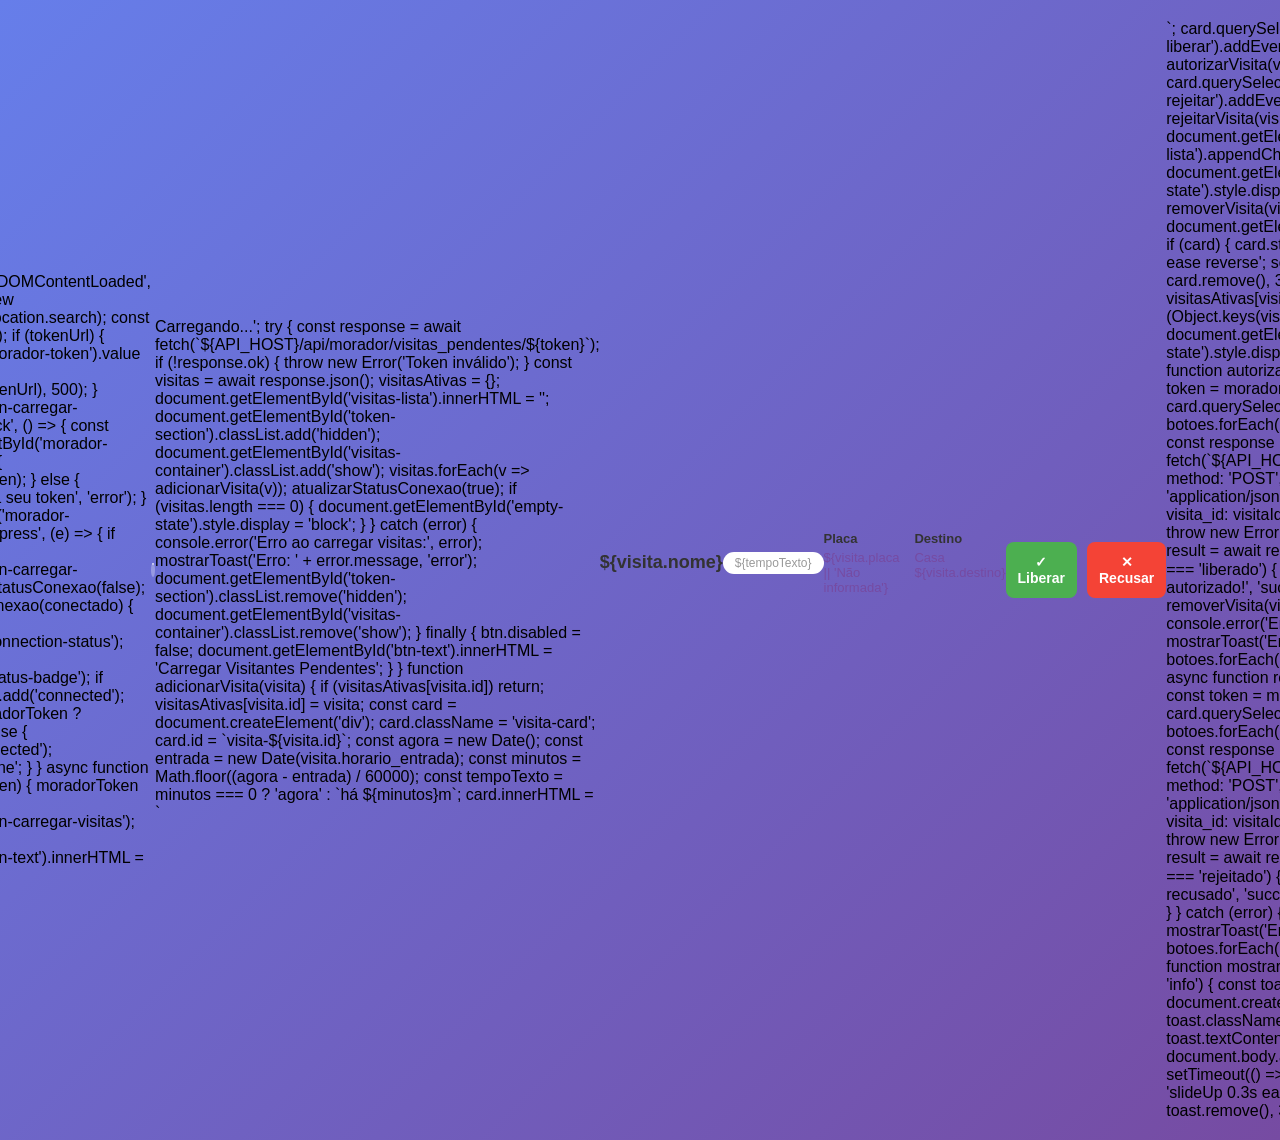
==== guardiao-flow-simples/frontend/morador.html @ 986eb7d0 "Sistema Guardião Flow com WebSocket em tempo real ✅ Backend Flask-SocketIO completo ✅ WebSocket mana" ====
<!DOCTYPE html>
<html lang="pt-BR">
<head>
    <meta charset="UTF-8">
    <meta name="viewport" content="width=device-width, initial-scale=1.0">
    <title>Guardião Flow - Painel do Morador</title>
    <style>
        * {
            margin: 0;
            padding: 0;
            box-sizing: border-box;
        }

        body {
            font-family: 'Segoe UI', Tahoma, Geneva, Verdana, sans-serif;
            background: linear-gradient(135deg, #667eea 0%, #764ba2 100%);
            min-height: 100vh;
            display: flex;
            align-items: center;
            justify-content: center;
            padding: 20px;
        }

        .container {
            background: white;
            border-radius: 20px;
            box-shadow: 0 20px 60px rgba(0, 0, 0, 0.3);
            max-width: 500px;
            width: 100%;
            overflow: hidden;
        }

        .header {
            background: linear-gradient(135deg, #667eea 0%, #764ba2 100%);
            color: white;
            padding: 30px 20px;
            text-align: center;
        }

        .header h1 {
            font-size: 28px;
            margin-bottom: 10px;
        }

        .header p {
            font-size: 14px;
            opacity: 0.9;
        }

        .status-badge {
            display: inline-block;
            background: rgba(255, 255, 255, 0.2);
            padding: 8px 16px;
            border-radius: 20px;
            font-size: 12px;
            margin-top: 10px;
            font-weight: 600;
        }

        .content {
            padding: 30px 20px;
        }

        .token-section {
            margin-bottom: 30px;
        }

        .token-section.hidden {
            display: none;
        }

        .token-section label {
            display: block;
            margin-bottom: 8px;
            font-weight: 600;
            color: #333;
            font-size: 14px;
        }

        .token-section input {
            width: 100%;
            padding: 12px 15px;
            border: 2px solid #e0e0e0;
            border-radius: 8px;
            font-size: 14px;
            transition: all 0.3s;
            font-family: 'Courier New', monospace;
        }

        .token-section input:focus {
            outline: none;
            border-color: #667eea;
            background: #f8f9ff;
        }

        .btn-carregar {
            width: 100%;
            padding: 12px;
            background: #667eea;
            color: white;
            border: none;
            border-radius: 8px;
            font-size: 14px;
            font-weight: 600;
            cursor: pointer;
            transition: all 0.3s;
            margin-top: 10px;
        }

        .btn-carregar:hover {
            background: #5568d3;
            transform: translateY(-2px);
            box-shadow: 0 5px 15px rgba(102, 126, 234, 0.4);
        }

        .btn-carregar:active {
            transform: translateY(0);
        }

        .btn-carregar:disabled {
            background: #cccccc;
            cursor: not-allowed;
            transform: none;
        }

        .visitas-container {
            display: none;
        }

        .visitas-container.show {
            display: block;
        }

        .empty-state {
            text-align: center;
            padding: 40px 20px;
            color: #999;
        }

        .visita-card {
            background: #f8f9fa;
            border-left: 4px solid #667eea;
            padding: 20px;
            margin-bottom: 15px;
            border-radius: 8px;
            transition: all 0.3s;
            animation: slideIn 0.3s ease;
        }

        @keyframes slideIn {
            from {
                opacity: 0;
                transform: translateY(10px);
            }
            to {
                opacity: 1;
                transform: translateY(0);
            }
        }

        .visita-card:hover {
            background: #f0f1ff;
            transform: translateX(5px);
        }

        .visita-header {
            display: flex;
            justify-content: space-between;
            align-items: center;
            margin-bottom: 15px;
        }

        .visita-nome {
            font-size: 18px;
            font-weight: 700;
            color: #333;
        }

        .visita-tempo {
            font-size: 12px;
            color: #999;
            background: white;
            padding: 4px 12px;
            border-radius: 20px;
        }

        .visita-detalhes {
            display: grid;
            grid-template-columns: 1fr 1fr;
            gap: 15px;
            margin-bottom: 15px;
        }

        .detalhe {
            font-size: 13px;
            color: #666;
        }

        .detalhe-label {
            font-weight: 600;
            color: #333;
            display: block;
            margin-bottom: 4px;
        }

        .detalhe-valor {
            display: block;
            color: #764ba2;
            font-weight: 500;
        }

        .visita-acoes {
            display: flex;
            gap: 10px;
        }

        .btn-acao {
            flex: 1;
            padding: 12px;
            border: none;
            border-radius: 8px;
            font-size: 14px;
            font-weight: 600;
            cursor: pointer;
            transition: all 0.3s;
            display: flex;
            align-items: center;
            justify-content: center;
            gap: 8px;
        }

        .btn-liberar {
            background: #4CAF50;
            color: white;
        }

        .btn-liberar:hover {
            background: #45a049;
            transform: scale(1.05);
        }

        .btn-liberar:disabled {
            background: #cccccc;
            cursor: not-allowed;
            transform: scale(1);
        }

        .btn-rejeitar {
            background: #f44336;
            color: white;
        }

        .btn-rejeitar:hover {
            background: #da190b;
            transform: scale(1.05);
        }

        .btn-rejeitar:disabled {
            background: #cccccc;
            cursor: not-allowed;
            transform: scale(1);
        }

        .spinner {
            display: inline-block;
            width: 14px;
            height: 14px;
            border: 2px solid rgba(255, 255, 255, 0.3);
            border-radius: 50%;
            border-top-color: white;
            animation: spin 0.6s linear infinite;
        }

        @keyframes spin {
            to { transform: rotate(360deg); }
        }

        .connection-status {
            position: absolute;
            top: 10px;
            right: 10px;
            width: 12px;
            height: 12px;
            border-radius: 50%;
            background: #999;
            animation: pulse 2s infinite;
        }

        .connection-status.connected {
            background: #4CAF50;
            animation: none;
        }

        @keyframes pulse {
            0%, 100% { opacity: 0.5; }
            50% { opacity: 1; }
        }

        .toast {
            position: fixed;
            bottom: 20px;
            right: 20px;
            background: #333;
            color: white;
            padding: 15px 20px;
            border-radius: 8px;
            font-size: 14px;
            animation: slideUp 0.3s ease;
            z-index: 1000;
        }

        .toast.success {
            background: #4CAF50;
        }

        .toast.error {
            background: #f44336;
        }

        @keyframes slideUp {
            from {
                transform: translateY(100px);
                opacity: 0;
            }
            to {
                transform: translateY(0);
                opacity: 1;
            }
        }

        @media (max-width: 600px) {
            .header h1 {
                font-size: 22px;
            }

            .visita-detalhes {
                grid-template-columns: 1fr;
            }
        }
    </style>
</head>
<body>
    <div class="container" style="position: relative;">
        <div class="header">
            <div class="connection-status" id="connection-status"></div>
            <h1>Guardião Flow</h1>
            <p>Painel de Autorização de Visitantes</p>
            <div class="status-badge" id="status-badge">Desconectado</div>
        </div>

        <div class="content">
            <div class="token-section" id="token-section">
                <label for="morador-token">Seu Token de Acesso:</label>
                <input 
                    type="text" 
                    id="morador-token" 
                    placeholder="Cole o token recebido por WhatsApp aqui..."
                    autocomplete="off"
                >
                <button class="btn-carregar" id="btn-carregar-visitas">
                    <span id="btn-text">Carregar Visitantes Pendentes</span>
                </button>
            </div>

            <div class="visitas-container" id="visitas-container">
                <div class="empty-state" id="empty-state">
                    <p>Nenhum visitante aguardando autorização</p>
                </div>
                <div id="visitas-lista"></div>
            </div>
        </div>
    </div>

        <script src="https://cdn.socket.io/4.5.4/socket.io.min.js"></script>
        <script>
            const API_HOST = window.location.origin;
            let moradorToken = null;
            let visitasAtivas = {};
            let socket = null;

            document.addEventListener('DOMContentLoaded', () => {
                // Se o token estiver na query string, carrega automaticamente
                const params = new URLSearchParams(window.location.search);
                const token = params.get('token');
                if (token) {
                    document.getElementById('token-input').value = token;
                    carregarVisitasPendentes(token);
                }
            });

            function conectarSocketMorador(token) {
                if (socket) return;
                socket = io();

                socket.on('connect', () => {
                    console.log('[✓] Socket conectado');
                    socket.emit('ENTRAR_SALA', { room: `morador_${token}` });
                    atualizarStatusConexao(true);
                });

                socket.on('disconnect', () => {
                    console.log('[✗] Socket desconectado');
                    atualizarStatusConexao(false);
                });

                socket.on('VISITANTE_AGUARDANDO_AUTORIZACAO', (payload) => {
                    console.log('VISITANTE_AGUARDANDO_AUTORIZACAO', payload);
                    const data = payload.data || payload;
                    adicionarVisita(data);
                });

                socket.on('VISITA_LIBERADA', (payload) => {
                    const data = payload.data || payload;
                    removerVisita(data.visita_id);
                    mostrarToast('Visitante liberado', 'success');
                });

                socket.on('VISITA_REJEITADA', (payload) => {
                    const data = payload.data || payload;
                    removerVisita(data.visita_id);
                    mostrarToast('Visitante recusado', 'error');
                });
            }
        </script>
    </body>
    </html>
        let visitasAtivas = {};

        document.addEventListener('DOMContentLoaded', function() {
            const params = new URLSearchParams(window.location.search);
            const tokenUrl = params.get('token');
            if (tokenUrl) {
                document.getElementById('morador-token').value = tokenUrl;
                setTimeout(() => carregarVisitasPendentes(tokenUrl), 500);
            }

            document.getElementById('btn-carregar-visitas').addEventListener('click', () => {
                const token = document.getElementById('morador-token').value.trim();
                if (token) {
                    carregarVisitasPendentes(token);
                } else {
                    mostrarToast('Por favor, insira seu token', 'error');
                }
            });

            document.getElementById('morador-token').addEventListener('keypress', (e) => {
                if (e.key === 'Enter') {
                    document.getElementById('btn-carregar-visitas').click();
                }
            });

            atualizarStatusConexao(false);
        });

        function atualizarStatusConexao(conectado) {
            const badge = document.getElementById('connection-status');
            const statusText = document.getElementById('status-badge');
            
            if (conectado) {
                badge.classList.add('connected');
                statusText.textContent = moradorToken ? 'Conectado' : 'Conectado';
            } else {
                badge.classList.remove('connected');
                statusText.textContent = 'Offline';
            }
        }

        async function carregarVisitasPendentes(token) {
            moradorToken = token;
            
            const btn = document.getElementById('btn-carregar-visitas');
            btn.disabled = true;
            document.getElementById('btn-text').innerHTML = '<span class="spinner"></span> Carregando...';

            try {
                const response = await fetch(`${API_HOST}/api/morador/visitas_pendentes/${token}`);
                if (!response.ok) {
                    throw new Error('Token inválido');
                }

                const visitas = await response.json();
                
                visitasAtivas = {};
                document.getElementById('visitas-lista').innerHTML = '';

                document.getElementById('token-section').classList.add('hidden');
                document.getElementById('visitas-container').classList.add('show');

                visitas.forEach(v => adicionarVisita(v));

                atualizarStatusConexao(true);

                if (visitas.length === 0) {
                    document.getElementById('empty-state').style.display = 'block';
                }

            } catch (error) {
                console.error('Erro ao carregar visitas:', error);
                mostrarToast('Erro: ' + error.message, 'error');
                document.getElementById('token-section').classList.remove('hidden');
                document.getElementById('visitas-container').classList.remove('show');
            } finally {
                btn.disabled = false;
                document.getElementById('btn-text').innerHTML = 'Carregar Visitantes Pendentes';
            }
        }

        function adicionarVisita(visita) {
            if (visitasAtivas[visita.id]) return;
            visitasAtivas[visita.id] = visita;

            const card = document.createElement('div');
            card.className = 'visita-card';
            card.id = `visita-${visita.id}`;

            const agora = new Date();
            const entrada = new Date(visita.horario_entrada);
            const minutos = Math.floor((agora - entrada) / 60000);
            const tempoTexto = minutos === 0 ? 'agora' : `há ${minutos}m`;

            card.innerHTML = `
                <div class="visita-header">
                    <div class="visita-nome">${visita.nome}</div>
                    <div class="visita-tempo">${tempoTexto}</div>
                </div>

                <div class="visita-detalhes">
                    <div class="detalhe">
                        <span class="detalhe-label">Placa</span>
                        <span class="detalhe-valor">${visita.placa || 'Não informada'}</span>
                    </div>
                    <div class="detalhe">
                        <span class="detalhe-label">Destino</span>
                        <span class="detalhe-valor">Casa ${visita.destino}</span>
                    </div>
                </div>

                <div class="visita-acoes">
                    <button class="btn-acao btn-liberar" data-visita-id="${visita.id}">
                        ✓ Liberar
                    </button>
                    <button class="btn-acao btn-rejeitar" data-visita-id="${visita.id}">
                        ✕ Recusar
                    </button>
                </div>
            `;

            card.querySelector('.btn-liberar').addEventListener('click', () => {
                autorizarVisita(visita.id, card);
            });

            card.querySelector('.btn-rejeitar').addEventListener('click', () => {
                rejeitarVisita(visita.id, card);
            });

            document.getElementById('visitas-lista').appendChild(card);
            document.getElementById('empty-state').style.display = 'none';
        }

        function removerVisita(visitaId) {
            const card = document.getElementById(`visita-${visitaId}`);
            if (card) {
                card.style.animation = 'slideIn 0.3s ease reverse';
                setTimeout(() => card.remove(), 300);
            }
            delete visitasAtivas[visitaId];

            if (Object.keys(visitasAtivas).length === 0) {
                document.getElementById('empty-state').style.display = 'block';
            }
        }

        async function autorizarVisita(visitaId, card) {
            const token = moradorToken;
            const botoes = card.querySelectorAll('.btn-acao');
            botoes.forEach(b => b.disabled = true);

            try {
                const response = await fetch(`${API_HOST}/api/morador/liberar`, {
                    method: 'POST',
                    headers: { 'Content-Type': 'application/json' },
                    body: JSON.stringify({ visita_id: visitaId, token })
                });

                if (!response.ok) throw new Error('Erro ao autorizar');

                const result = await response.json();
                if (result.status === 'liberado') {
                    mostrarToast('✓ Visitante autorizado!', 'success');
                    removerVisita(visitaId);
                }
            } catch (error) {
                console.error('Erro:', error);
                mostrarToast('Erro: ' + error.message, 'error');
                botoes.forEach(b => b.disabled = false);
            }
        }

        async function rejeitarVisita(visitaId, card) {
            const token = moradorToken;
            const botoes = card.querySelectorAll('.btn-acao');
            botoes.forEach(b => b.disabled = true);

            try {
                const response = await fetch(`${API_HOST}/api/morador/rejeitar`, {
                    method: 'POST',
                    headers: { 'Content-Type': 'application/json' },
                    body: JSON.stringify({ visita_id: visitaId, token })
                });

                if (!response.ok) throw new Error('Erro ao rejeitar');

                const result = await response.json();
                if (result.status === 'rejeitado') {
                    mostrarToast('✕ Visitante recusado', 'success');
                    removerVisita(visitaId);
                }
            } catch (error) {
                console.error('Erro:', error);
                mostrarToast('Erro: ' + error.message, 'error');
                botoes.forEach(b => b.disabled = false);
            }
        }

        function mostrarToast(mensagem, tipo = 'info') {
            const toast = document.createElement('div');
            toast.className = `toast ${tipo}`;
            toast.textContent = mensagem;
            document.body.appendChild(toast);

            setTimeout(() => {
                toast.style.animation = 'slideUp 0.3s ease reverse';
                setTimeout(() => toast.remove(), 300);
            }, 3000);
        }
    </script>
</body>
</html>
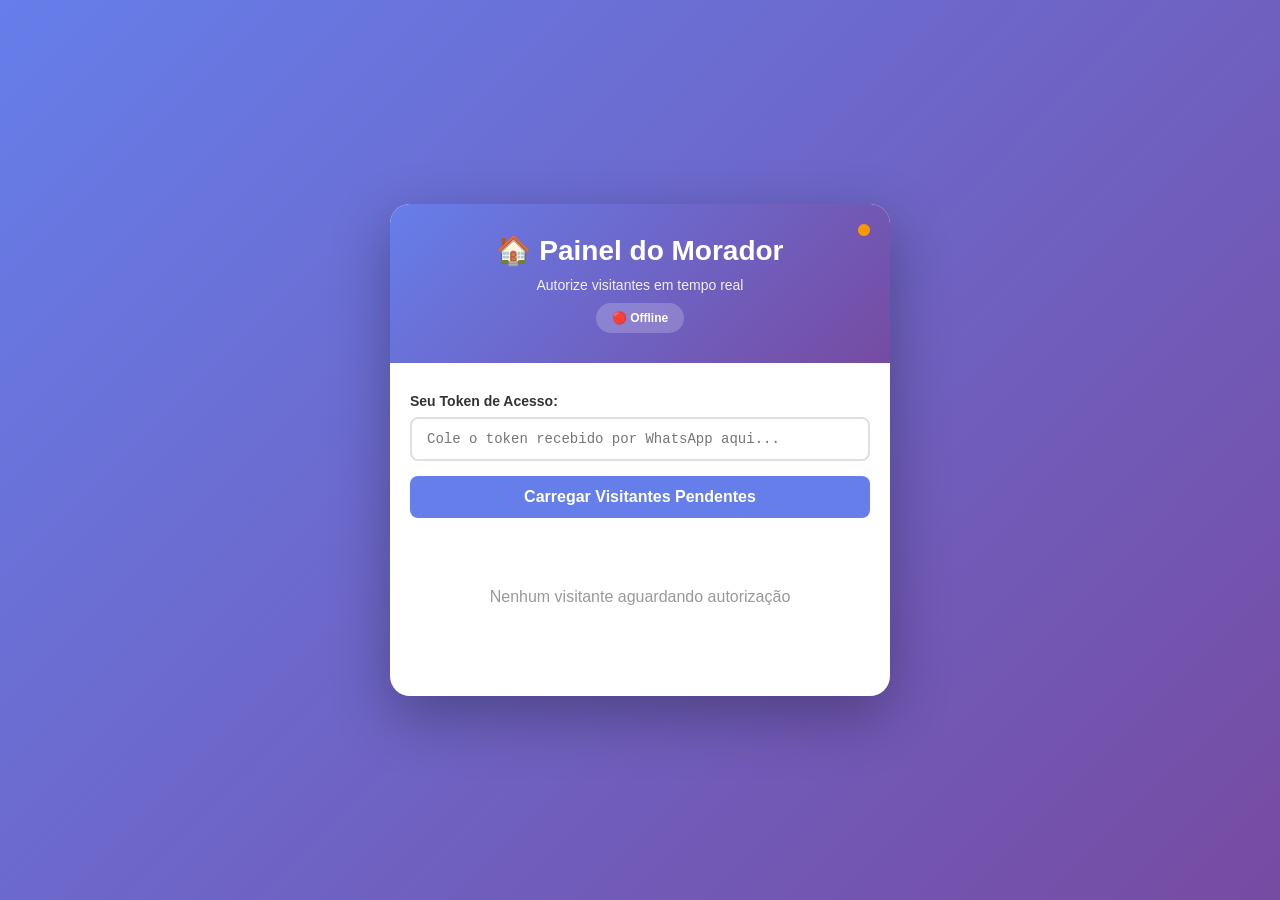
==== commit 383fb04d: "fix: corrigir painel do morador - remover IDs numéricos - Reconstruir arquivo morador.html com HTML/" ====
--- a/guardiao-flow-simples/frontend/morador.html
+++ b/guardiao-flow-simples/frontend/morador.html
@@ -28,6 +28,7 @@
             max-width: 500px;
             width: 100%;
             overflow: hidden;
+            position: relative;
         }
 
         .header {
@@ -35,6 +36,7 @@
             color: white;
             padding: 30px 20px;
             text-align: center;
+            position: relative;
         }
 
         .header h1 {
@@ -57,6 +59,27 @@
             font-weight: 600;
         }
 
+        .connection-status {
+            position: absolute;
+            top: 20px;
+            right: 20px;
+            width: 12px;
+            height: 12px;
+            border-radius: 50%;
+            background: #ff9800;
+            animation: pulse 2s infinite;
+        }
+
+        .connection-status.connected {
+            background: #4CAF50;
+            animation: none;
+        }
+
+        @keyframes pulse {
+            0%, 100% { opacity: 0.5; }
+            50% { opacity: 1; }
+        }
+
         .content {
             padding: 30px 20px;
         }
@@ -85,6 +108,7 @@
             font-size: 14px;
             transition: all 0.3s;
             font-family: 'Courier New', monospace;
+            margin-bottom: 15px;
         }
 
         .token-section input:focus {
@@ -100,49 +124,33 @@
             color: white;
             border: none;
             border-radius: 8px;
-            font-size: 14px;
+            font-size: 16px;
             font-weight: 600;
             cursor: pointer;
             transition: all 0.3s;
-            margin-top: 10px;
-        }
-
-        .btn-carregar:hover {
+            display: flex;
+            align-items: center;
+            justify-content: center;
+            gap: 8px;
+        }
+
+        .btn-carregar:hover:not(:disabled) {
             background: #5568d3;
             transform: translateY(-2px);
             box-shadow: 0 5px 15px rgba(102, 126, 234, 0.4);
         }
 
-        .btn-carregar:active {
-            transform: translateY(0);
-        }
-
         .btn-carregar:disabled {
-            background: #cccccc;
+            background: #ccc;
             cursor: not-allowed;
-            transform: none;
-        }
-
-        .visitas-container {
-            display: none;
-        }
-
-        .visitas-container.show {
-            display: block;
-        }
-
-        .empty-state {
-            text-align: center;
-            padding: 40px 20px;
-            color: #999;
         }
 
         .visita-card {
-            background: #f8f9fa;
-            border-left: 4px solid #667eea;
+            background: #f9f9f9;
+            border: 1px solid #e0e0e0;
+            border-radius: 12px;
             padding: 20px;
             margin-bottom: 15px;
-            border-radius: 8px;
             transition: all 0.3s;
             animation: slideIn 0.3s ease;
         }
@@ -150,24 +158,26 @@
         @keyframes slideIn {
             from {
                 opacity: 0;
-                transform: translateY(10px);
+                transform: translateX(-20px);
             }
             to {
                 opacity: 1;
-                transform: translateY(0);
+                transform: translateX(0);
             }
         }
 
         .visita-card:hover {
-            background: #f0f1ff;
-            transform: translateX(5px);
+            box-shadow: 0 5px 15px rgba(0, 0, 0, 0.1);
+            border-color: #667eea;
         }
 
         .visita-header {
             display: flex;
             justify-content: space-between;
-            align-items: center;
+            align-items: baseline;
             margin-bottom: 15px;
+            padding-bottom: 15px;
+            border-bottom: 2px solid #e0e0e0;
         }
 
         .visita-nome {
@@ -179,21 +189,18 @@
         .visita-tempo {
             font-size: 12px;
             color: #999;
-            background: white;
-            padding: 4px 12px;
-            border-radius: 20px;
+            font-weight: 500;
         }
 
         .visita-detalhes {
-            display: grid;
-            grid-template-columns: 1fr 1fr;
-            gap: 15px;
-            margin-bottom: 15px;
+            display: flex;
+            flex-direction: column;
+            gap: 12px;
+            margin-bottom: 20px;
         }
 
         .detalhe {
             font-size: 13px;
-            color: #666;
         }
 
         .detalhe-label {
@@ -234,7 +241,7 @@
             color: white;
         }
 
-        .btn-liberar:hover {
+        .btn-liberar:hover:not(:disabled) {
             background: #45a049;
             transform: scale(1.05);
         }
@@ -250,7 +257,7 @@
             color: white;
         }
 
-        .btn-rejeitar:hover {
+        .btn-rejeitar:hover:not(:disabled) {
             background: #da190b;
             transform: scale(1.05);
         }
@@ -275,36 +282,31 @@
             to { transform: rotate(360deg); }
         }
 
-        .connection-status {
-            position: absolute;
-            top: 10px;
-            right: 10px;
-            width: 12px;
-            height: 12px;
-            border-radius: 50%;
-            background: #999;
-            animation: pulse 2s infinite;
-        }
-
-        .connection-status.connected {
-            background: #4CAF50;
-            animation: none;
-        }
-
-        @keyframes pulse {
-            0%, 100% { opacity: 0.5; }
-            50% { opacity: 1; }
+        .empty-state {
+            text-align: center;
+            padding: 40px 20px;
+            color: #999;
+        }
+
+        .empty-state p {
+            font-size: 16px;
+            margin-bottom: 20px;
+        }
+
+        .visitas-container {
+            max-height: 600px;
+            overflow-y: auto;
         }
 
         .toast {
             position: fixed;
             bottom: 20px;
             right: 20px;
+            padding: 15px 20px;
             background: #333;
             color: white;
-            padding: 15px 20px;
             border-radius: 8px;
-            font-size: 14px;
+            box-shadow: 0 5px 20px rgba(0, 0, 0, 0.3);
             animation: slideUp 0.3s ease;
             z-index: 1000;
         }
@@ -317,35 +319,45 @@
             background: #f44336;
         }
 
+        .toast.info {
+            background: #2196F3;
+        }
+
         @keyframes slideUp {
             from {
-                transform: translateY(100px);
                 opacity: 0;
+                transform: translateY(20px);
             }
             to {
+                opacity: 1;
                 transform: translateY(0);
-                opacity: 1;
-            }
-        }
-
-        @media (max-width: 600px) {
+            }
+        }
+
+        @media (max-width: 500px) {
+            .container {
+                border-radius: 0;
+                max-width: 100%;
+            }
+
             .header h1 {
-                font-size: 22px;
-            }
-
-            .visita-detalhes {
-                grid-template-columns: 1fr;
+                font-size: 24px;
+            }
+
+            .btn-acao {
+                font-size: 13px;
+                padding: 10px;
             }
         }
     </style>
 </head>
 <body>
-    <div class="container" style="position: relative;">
+    <div class="container">
         <div class="header">
             <div class="connection-status" id="connection-status"></div>
-            <h1>Guardião Flow</h1>
-            <p>Painel de Autorização de Visitantes</p>
-            <div class="status-badge" id="status-badge">Desconectado</div>
+            <h1>🏠 Painel do Morador</h1>
+            <p>Autorize visitantes em tempo real</p>
+            <div class="status-badge" id="status-badge">Offline</div>
         </div>
 
         <div class="content">
@@ -371,62 +383,15 @@
         </div>
     </div>
 
-        <script src="https://cdn.socket.io/4.5.4/socket.io.min.js"></script>
-        <script>
-            const API_HOST = window.location.origin;
-            let moradorToken = null;
-            let visitasAtivas = {};
-            let socket = null;
-
-            document.addEventListener('DOMContentLoaded', () => {
-                // Se o token estiver na query string, carrega automaticamente
-                const params = new URLSearchParams(window.location.search);
-                const token = params.get('token');
-                if (token) {
-                    document.getElementById('token-input').value = token;
-                    carregarVisitasPendentes(token);
-                }
-            });
-
-            function conectarSocketMorador(token) {
-                if (socket) return;
-                socket = io();
-
-                socket.on('connect', () => {
-                    console.log('[✓] Socket conectado');
-                    socket.emit('ENTRAR_SALA', { room: `morador_${token}` });
-                    atualizarStatusConexao(true);
-                });
-
-                socket.on('disconnect', () => {
-                    console.log('[✗] Socket desconectado');
-                    atualizarStatusConexao(false);
-                });
-
-                socket.on('VISITANTE_AGUARDANDO_AUTORIZACAO', (payload) => {
-                    console.log('VISITANTE_AGUARDANDO_AUTORIZACAO', payload);
-                    const data = payload.data || payload;
-                    adicionarVisita(data);
-                });
-
-                socket.on('VISITA_LIBERADA', (payload) => {
-                    const data = payload.data || payload;
-                    removerVisita(data.visita_id);
-                    mostrarToast('Visitante liberado', 'success');
-                });
-
-                socket.on('VISITA_REJEITADA', (payload) => {
-                    const data = payload.data || payload;
-                    removerVisita(data.visita_id);
-                    mostrarToast('Visitante recusado', 'error');
-                });
-            }
-        </script>
-    </body>
-    </html>
+    <script src="https://cdn.socket.io/4.5.4/socket.io.min.js"></script>
+    <script>
+        const API_HOST = window.location.origin;
+        let moradorToken = null;
         let visitasAtivas = {};
+        let socket = null;
 
         document.addEventListener('DOMContentLoaded', function() {
+            // Se o token estiver na query string, carrega automaticamente
             const params = new URLSearchParams(window.location.search);
             const tokenUrl = params.get('token');
             if (tokenUrl) {
@@ -434,6 +399,7 @@
                 setTimeout(() => carregarVisitasPendentes(tokenUrl), 500);
             }
 
+            // Click no botão carregar
             document.getElementById('btn-carregar-visitas').addEventListener('click', () => {
                 const token = document.getElementById('morador-token').value.trim();
                 if (token) {
@@ -443,6 +409,7 @@
                 }
             });
 
+            // Enter no input
             document.getElementById('morador-token').addEventListener('keypress', (e) => {
                 if (e.key === 'Enter') {
                     document.getElementById('btn-carregar-visitas').click();
@@ -458,10 +425,10 @@
             
             if (conectado) {
                 badge.classList.add('connected');
-                statusText.textContent = moradorToken ? 'Conectado' : 'Conectado';
+                statusText.textContent = '🟢 Conectado';
             } else {
                 badge.classList.remove('connected');
-                statusText.textContent = 'Offline';
+                statusText.textContent = '🔴 Offline';
             }
         }
 
@@ -469,13 +436,14 @@
             moradorToken = token;
             
             const btn = document.getElementById('btn-carregar-visitas');
+            const btnText = document.getElementById('btn-text');
             btn.disabled = true;
-            document.getElementById('btn-text').innerHTML = '<span class="spinner"></span> Carregando...';
+            btnText.innerHTML = '<span class="spinner"></span> Carregando...';
 
             try {
                 const response = await fetch(`${API_HOST}/api/morador/visitas_pendentes/${token}`);
                 if (!response.ok) {
-                    throw new Error('Token inválido');
+                    throw new Error('Token inválido ou expirado');
                 }
 
                 const visitas = await response.json();
@@ -484,73 +452,110 @@
                 document.getElementById('visitas-lista').innerHTML = '';
 
                 document.getElementById('token-section').classList.add('hidden');
-                document.getElementById('visitas-container').classList.add('show');
 
                 visitas.forEach(v => adicionarVisita(v));
 
                 atualizarStatusConexao(true);
+                conectarSocketMorador(token);
 
                 if (visitas.length === 0) {
                     document.getElementById('empty-state').style.display = 'block';
+                } else {
+                    document.getElementById('empty-state').style.display = 'none';
                 }
 
             } catch (error) {
                 console.error('Erro ao carregar visitas:', error);
                 mostrarToast('Erro: ' + error.message, 'error');
                 document.getElementById('token-section').classList.remove('hidden');
-                document.getElementById('visitas-container').classList.remove('show');
             } finally {
                 btn.disabled = false;
-                document.getElementById('btn-text').innerHTML = 'Carregar Visitantes Pendentes';
-            }
+                btnText.textContent = 'Carregar Visitantes Pendentes';
+            }
+        }
+
+        function conectarSocketMorador(token) {
+            if (socket) return;
+            
+            socket = io();
+
+            socket.on('connect', () => {
+                console.log('[✓] Socket conectado');
+                socket.emit('ENTRAR_SALA', { room: `morador_${token}` });
+            });
+
+            socket.on('disconnect', () => {
+                console.log('[✗] Socket desconectado');
+                atualizarStatusConexao(false);
+            });
+
+            socket.on('VISITANTE_AGUARDANDO_AUTORIZACAO', (payload) => {
+                console.log('Nova visita:', payload);
+                const data = payload.data || payload;
+                adicionarVisita(data);
+                mostrarToast('🔔 Novo visitante aguardando', 'info');
+            });
+
+            socket.on('VISITA_LIBERADA', (payload) => {
+                const data = payload.data || payload;
+                removerVisita(data.visita_id || data.id);
+                mostrarToast('✓ Visitante liberado', 'success');
+            });
+
+            socket.on('VISITA_REJEITADA', (payload) => {
+                const data = payload.data || payload;
+                removerVisita(data.visita_id || data.id);
+                mostrarToast('✕ Visitante recusado', 'error');
+            });
         }
 
         function adicionarVisita(visita) {
-            if (visitasAtivas[visita.id]) return;
-            visitasAtivas[visita.id] = visita;
+            const visitaId = visita.id || visita.visita_id;
+            if (visitasAtivas[visitaId]) return;
+            visitasAtivas[visitaId] = visita;
 
             const card = document.createElement('div');
             card.className = 'visita-card';
-            card.id = `visita-${visita.id}`;
+            card.id = `visita-${visitaId}`;
 
             const agora = new Date();
-            const entrada = new Date(visita.horario_entrada);
+            const entrada = new Date(visita.horario_entrada || visita.entrada);
             const minutos = Math.floor((agora - entrada) / 60000);
             const tempoTexto = minutos === 0 ? 'agora' : `há ${minutos}m`;
 
             card.innerHTML = `
                 <div class="visita-header">
-                    <div class="visita-nome">${visita.nome}</div>
-                    <div class="visita-tempo">${tempoTexto}</div>
+                    <div class="visita-nome">👤 ${visita.nome}</div>
+                    <div class="visita-tempo">⏰ ${tempoTexto}</div>
                 </div>
 
                 <div class="visita-detalhes">
                     <div class="detalhe">
-                        <span class="detalhe-label">Placa</span>
+                        <span class="detalhe-label">🚗 Placa</span>
                         <span class="detalhe-valor">${visita.placa || 'Não informada'}</span>
                     </div>
                     <div class="detalhe">
-                        <span class="detalhe-label">Destino</span>
+                        <span class="detalhe-label">🏠 Destino</span>
                         <span class="detalhe-valor">Casa ${visita.destino}</span>
                     </div>
                 </div>
 
                 <div class="visita-acoes">
-                    <button class="btn-acao btn-liberar" data-visita-id="${visita.id}">
+                    <button class="btn-acao btn-liberar" data-visita-id="${visitaId}">
                         ✓ Liberar
                     </button>
-                    <button class="btn-acao btn-rejeitar" data-visita-id="${visita.id}">
+                    <button class="btn-acao btn-rejeitar" data-visita-id="${visitaId}">
                         ✕ Recusar
                     </button>
                 </div>
             `;
 
             card.querySelector('.btn-liberar').addEventListener('click', () => {
-                autorizarVisita(visita.id, card);
+                autorizarVisita(visitaId, card);
             });
 
             card.querySelector('.btn-rejeitar').addEventListener('click', () => {
-                rejeitarVisita(visita.id, card);
+                rejeitarVisita(visitaId, card);
             });
 
             document.getElementById('visitas-lista').appendChild(card);
@@ -585,10 +590,8 @@
                 if (!response.ok) throw new Error('Erro ao autorizar');
 
                 const result = await response.json();
-                if (result.status === 'liberado') {
-                    mostrarToast('✓ Visitante autorizado!', 'success');
-                    removerVisita(visitaId);
-                }
+                mostrarToast('✓ Visitante autorizado!', 'success');
+                removerVisita(visitaId);
             } catch (error) {
                 console.error('Erro:', error);
                 mostrarToast('Erro: ' + error.message, 'error');
@@ -611,10 +614,8 @@
                 if (!response.ok) throw new Error('Erro ao rejeitar');
 
                 const result = await response.json();
-                if (result.status === 'rejeitado') {
-                    mostrarToast('✕ Visitante recusado', 'success');
-                    removerVisita(visitaId);
-                }
+                mostrarToast('✕ Visitante recusado', 'success');
+                removerVisita(visitaId);
             } catch (error) {
                 console.error('Erro:', error);
                 mostrarToast('Erro: ' + error.message, 'error');
